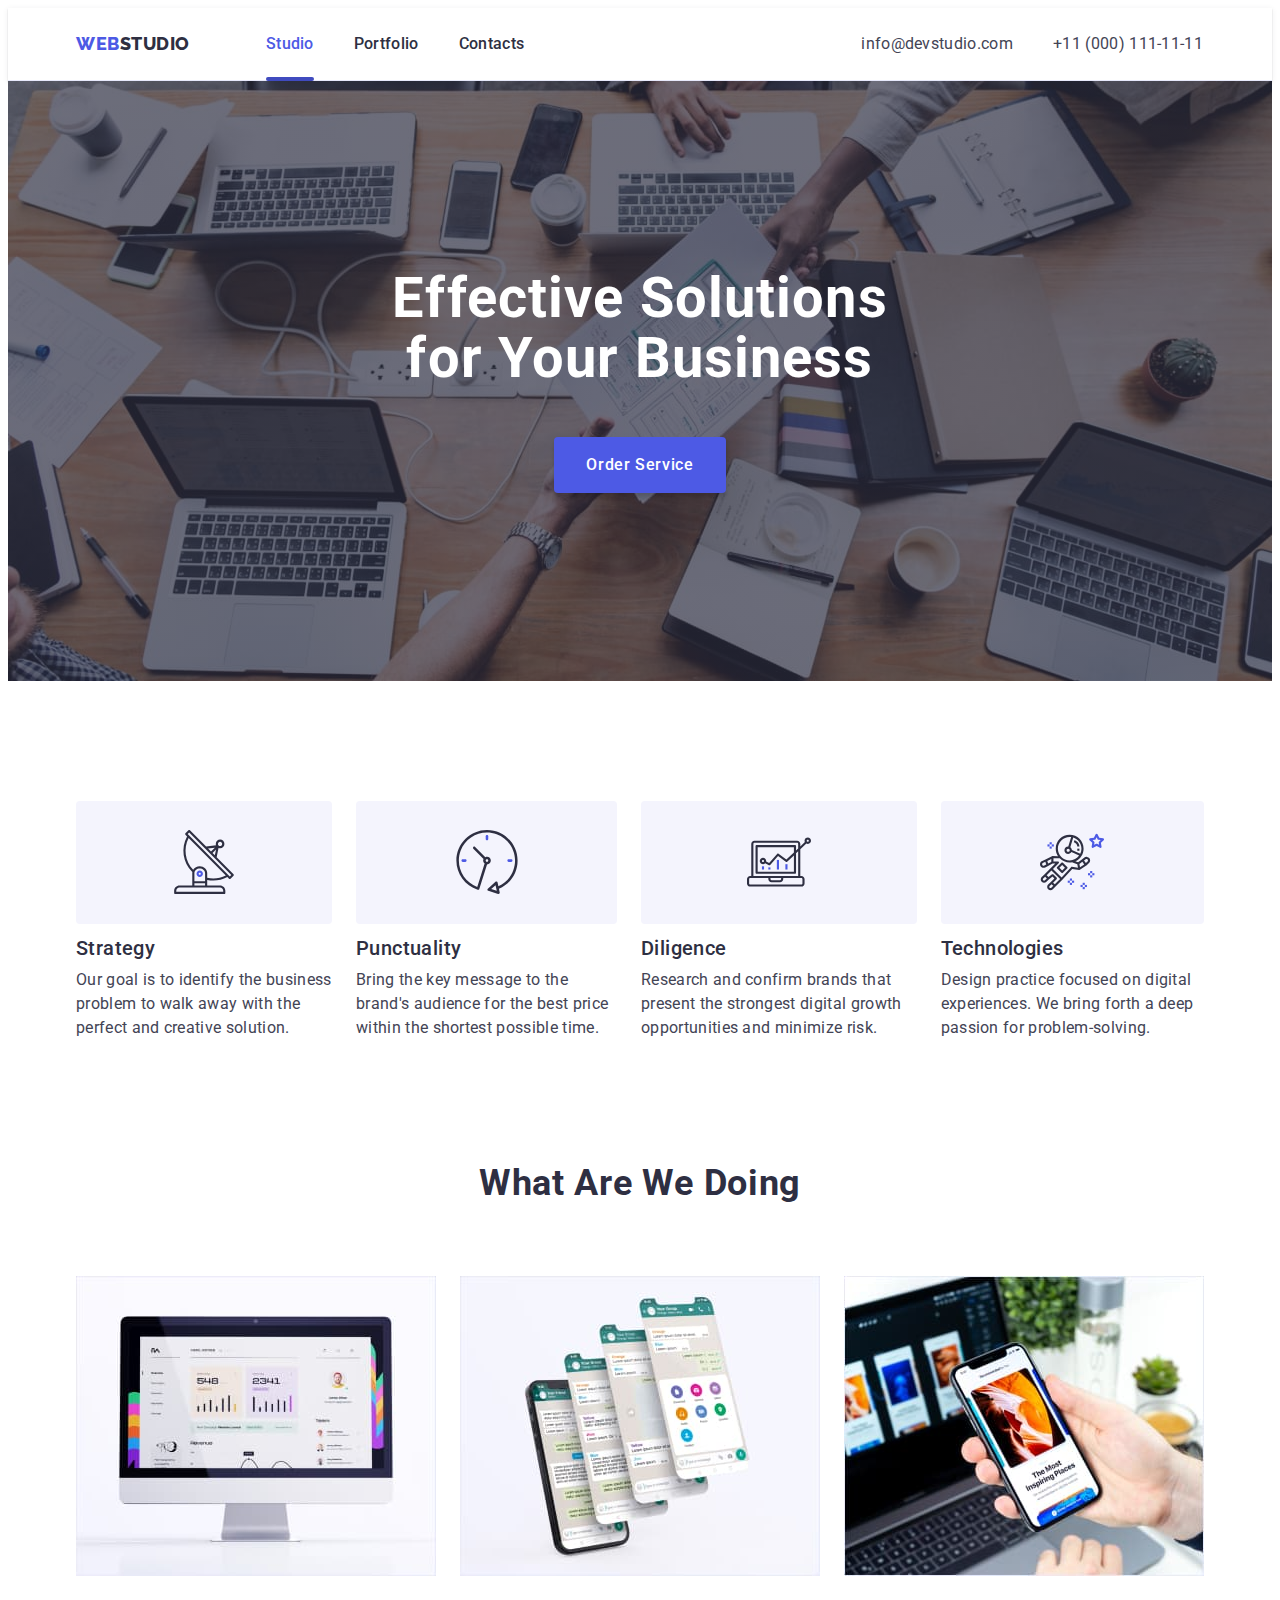
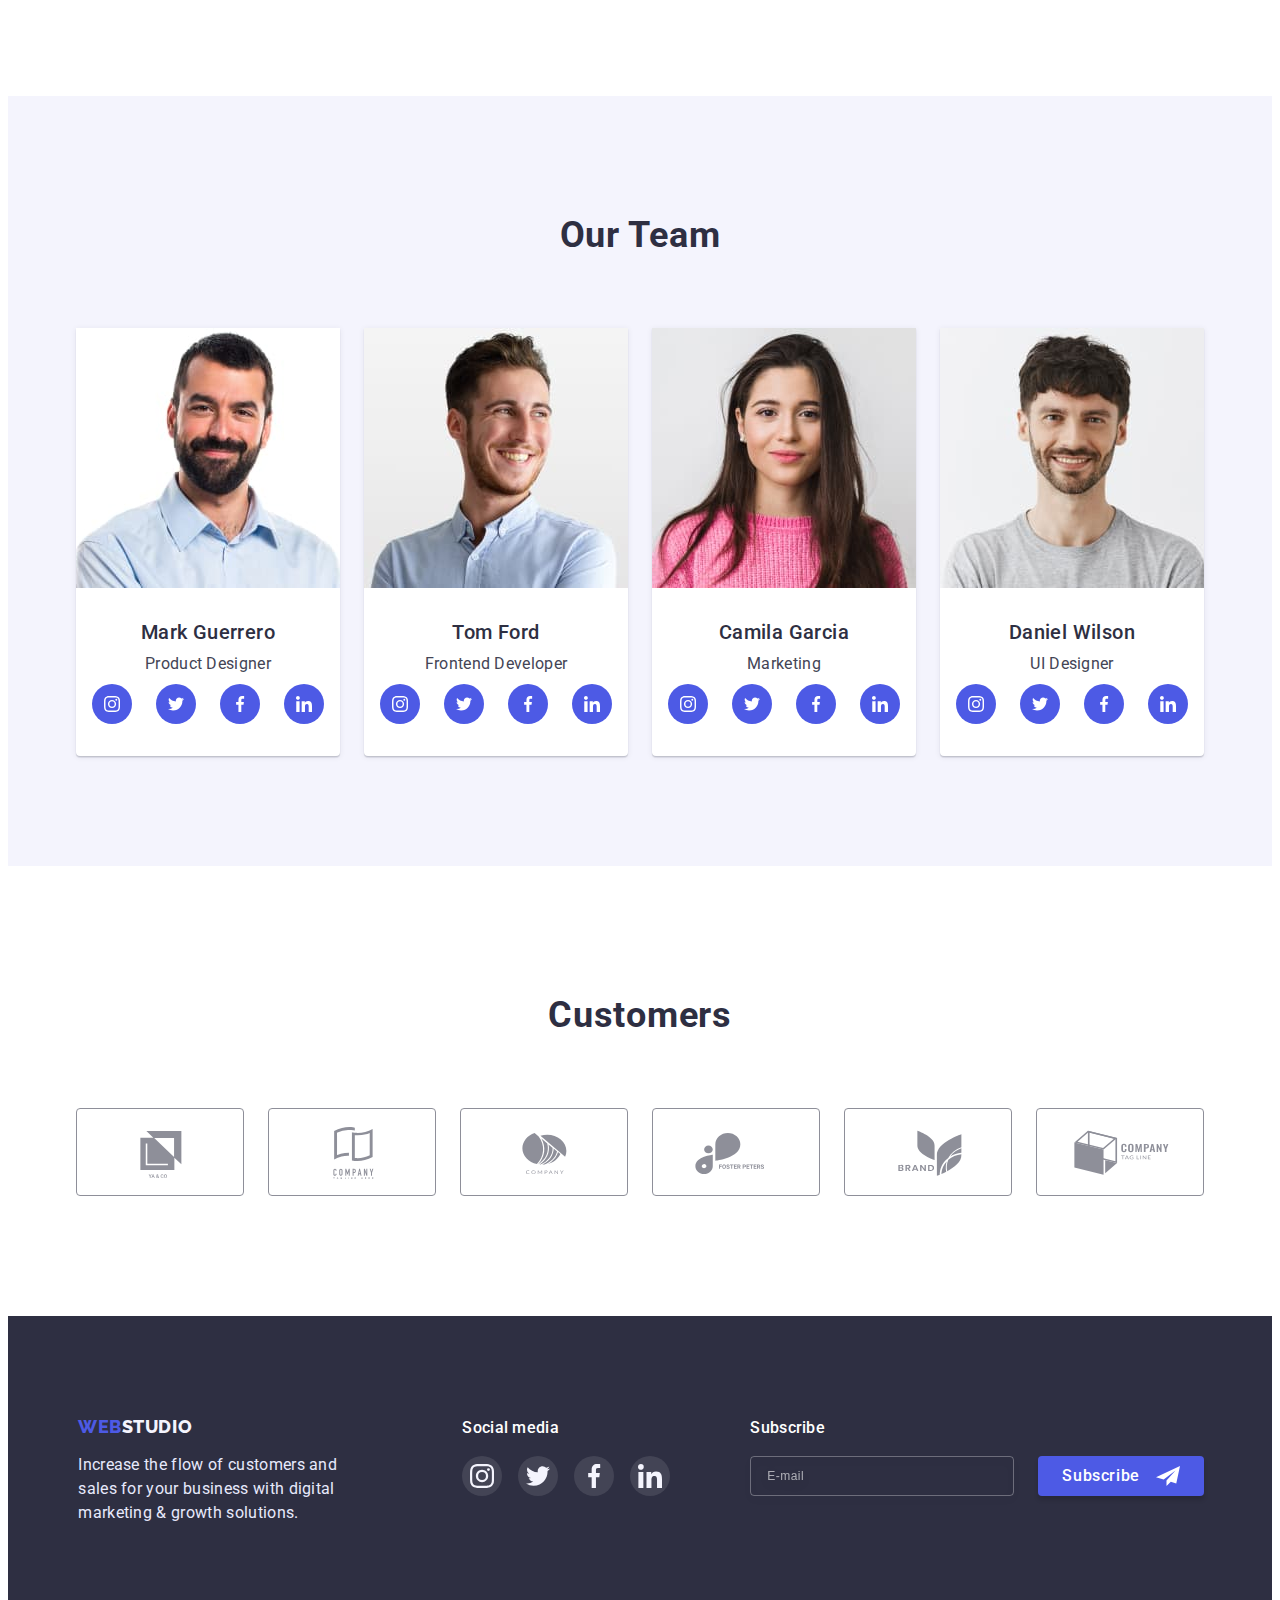
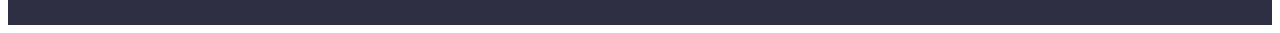
==== index.html @ 02cbae7e "Initial commit" ====
<!DOCTYPE html>
<html lang="en">
  <head>
    <meta charset="UTF-8" />
    <meta http-equiv="X-UA-Compatible" content="IE=edge" />
    <meta name="viewport" content="width=device-width, initial-scale=1.0" />
    <title>WEB STUDIO</title>
    <link rel="preconnect" href="https://fonts.googleapis.com" />
    <link rel="preconnect" href="https://fonts.gstatic.com" crossorigin />
    <link
      href="https://fonts.googleapis.com/css2?family=Raleway:wght@800&family=Roboto:wght@400;500;700&display=swap"
      rel="stylesheet" />
    <link
      rel="stylesheet"
      href="https://cdnjs.cloudflare.com/ajax/libs/modern-normalize/1.1.0/modern-normalize.min.css"
      integrity="sha512-wpPYUAdjBVSE4KJnH1VR1HeZfpl1ub8YT/NKx4PuQ5NmX2tKuGu6U/JRp5y+Y8XG2tV+wKQpNHVUX03MfMFn9Q=="
      crossorigin="anonymous"
      referrerpolicy="no-referrer" />
    <link rel="stylesheet" href="./css/styles.css" />
  </head>
  <body>
    <!-- HEADER -->
    <header class="header">
      <div class="container header-container">
        <nav class="nav">
          <a href="./index.html" class="logo link">
            <span class="logo-accent">Web</span>Studio
          </a>
          <ul class="nav-list">
            <li class="list nav-item">
              <a href="./index.html" class="link nav-link current">Studio</a>
            </li>
            <li class="list nav-item">
              <a href="./portfolio.html" class="link nav-link">Portfolio</a>
            </li>
            <li class="list nav-item">
              <a href="" class="link nav-link">Contacts</a>
            </li>
          </ul>
        </nav>
        <address>
          <ul class="address-list">
            <li class="list address-list-item">
              <a href="mailto:info@devstudio.com" class="link address-link">
                info@devstudio.com
              </a>
            </li>
            <li class="list address-list-item">
              <a href="tel:+110001111111" class="link address-link">
                +11 (000) 111-11-11
              </a>
            </li>
          </ul>
        </address>
      </div>
    </header>

    <!----------------------- BODY ----------------------->
    <main>
      <!----------------------- HERO ----------------------->
      <section class="section-black">
        <div class="container">
          <h1 class="hero-title">
            Effective Solutions <br />for Your Business
          </h1>
          <button type="button" class="hero-btn" data-modal-open>
            Order Service
          </button>
        </div>
      </section>

      <!----------------------- Feature ----------------------->
      <section class="feature-section">
        <div class="container">
          <h2 class="section-title hidden">Our feature</h2>
          <ul class="feature-list">
            <li class="list feature-item">
              <h3 class="subtitle">Strategy</h3>
              <p class="section-text">
                Our goal is to identify the business problem to walk away with
                the perfect and creative solution.
              </p>
            </li>
            <li class="list feature-item punct">
              <h3 class="subtitle">Punctuality</h3>
              <p class="section-text">
                Bring the key message to the brand's audience for the best price
                within the shortest possible time.
              </p>
            </li>
            <li class="list feature-item dil">
              <h3 class="subtitle">Diligence</h3>
              <p class="section-text">
                Research and confirm brands that present the strongest digital
                growth opportunities and minimize risk.
              </p>
            </li>
            <li class="list feature-item tech">
              <h3 class="subtitle">Technologies</h3>
              <p class="section-text">
                Design practice focused on digital experiences. We bring forth a
                deep passion for problem-solving.
              </p>
            </li>
          </ul>
        </div>
      </section>

      <!----------------------- What are we doing ----------------------->
      <section class="product-section">
        <div class="container">
          <h2 class="section-title">What are we doing</h2>
          <ul class="product-section-list">
            <li class="list">
              <img
                src="./images/item-one.jpg"
                alt="Monitor with the opend page of the blog"
                width="360" />
            </li>
            <li class="list">
              <img
                src="./images/item-two.jpg"
                alt="Several screens of the chats of the phone"
                width="360" />
            </li>
            <li class="list">
              <img
                src="./images/item-three.jpg"
                alt="Computer on the background of the phone"
                width="360" />
            </li>
          </ul>
        </div>
      </section>

      <!----------------------- TEAM ----------------------->
      <section class="team-section">
        <div class="container">
          <h2 class="section-title">Our Team</h2>
          <ul class="team-list">
            <li class="list team-item">
              <img
                src="./images/mark-guerrero.jpg"
                alt="Smiling man with short hair, beard and blue shirt"
                width="264" />
              <div class="team-item-container">
                <h3 class="subtitle">Mark Guerrero</h3>
                <p class="section-text">Product Designer</p>
                <ul class="team-soc-list list">
                  <li class="team-soc-item">
                    <a href="" class="team-soc-link link">
                      <svg class="team-soc-icon" width="16" height="16">
                        <use href="./images/icons.svg#icon-instagram"></use>
                      </svg>
                    </a>
                  </li>
                  <li class="team-soc-item">
                    <a href="" class="team-soc-link link">
                      <svg class="team-soc-icon" width="16" height="16">
                        <use href="./images/icons.svg#icon-twitter"></use>
                      </svg>
                    </a>
                  </li>
                  <li class="team-soc-item">
                    <a href="" class="team-soc-link link">
                      <svg class="team-soc-icon" width="16" height="16">
                        <use href="./images/icons.svg#icon-facebook"></use>
                      </svg>
                    </a>
                  </li>
                  <li class="team-soc-item">
                    <a href="" class="team-soc-link link">
                      <svg class="team-soc-icon" width="16" height="16">
                        <use href="./images/icons.svg#icon-linkedin"></use>
                      </svg>
                    </a>
                  </li>
                </ul>
              </div>
            </li>
            <li class="list team-item">
              <img
                src="./images/tom-ford.jpg"
                alt="Wide smiling man with middle brown hair, beard and blue shirt"
                width="264" />
              <div class="team-item-container">
                <h3 class="subtitle">Tom Ford</h3>
                <p class="section-text">Frontend Developer</p>
                <ul class="team-soc-list list">
                  <li class="team-soc-item">
                    <a href="" class="team-soc-link link">
                      <svg class="team-soc-icon" width="16" height="16">
                        <use href="./images/icons.svg#icon-instagram"></use>
                      </svg>
                    </a>
                  </li>
                  <li class="team-soc-item">
                    <a href="" class="team-soc-link link">
                      <svg class="team-soc-icon" width="16" height="16">
                        <use href="./images/icons.svg#icon-twitter"></use>
                      </svg>
                    </a>
                  </li>
                  <li class="team-soc-item">
                    <a href="" class="team-soc-link link">
                      <svg class="team-soc-icon" width="16" height="16">
                        <use href="./images/icons.svg#icon-facebook"></use>
                      </svg>
                    </a>
                  </li>
                  <li class="team-soc-item">
                    <a href="" class="team-soc-link link">
                      <svg class="team-soc-icon" width="16" height="16">
                        <use href="./images/icons.svg#icon-linkedin"></use>
                      </svg>
                    </a>
                  </li>
                </ul>
              </div>
            </li>
            <li class="list team-item">
              <img
                src="./images/camila-garcia.jpg"
                alt="Young pretty woman with long dark hair and in a pink sweater"
                width="264" />
              <div class="team-item-container">
                <h3 class="subtitle">Camila Garcia</h3>
                <p class="section-text">Marketing</p>
                <ul class="team-soc-list list">
                  <li class="team-soc-item">
                    <a href="" class="team-soc-link link">
                      <svg class="team-soc-icon" width="16" height="16">
                        <use href="./images/icons.svg#icon-instagram"></use>
                      </svg>
                    </a>
                  </li>
                  <li class="team-soc-item">
                    <a href="" class="team-soc-link link"
                      ><svg class="team-soc-icon" width="16" height="16">
                        <use href="./images/icons.svg#icon-twitter"></use>
                      </svg>
                    </a>
                  </li>
                  <li class="team-soc-item">
                    <a href="" class="team-soc-link link"
                      ><svg class="team-soc-icon" width="16" height="16">
                        <use href="./images/icons.svg#icon-facebook"></use>
                      </svg>
                    </a>
                  </li>
                  <li class="team-soc-item">
                    <a href="" class="team-soc-link link"
                      ><svg class="team-soc-icon" width="16" height="16">
                        <use href="./images/icons.svg#icon-linkedin"></use>
                      </svg>
                    </a>
                  </li>
                </ul>
              </div>
            </li>
            <li class="list team-item">
              <img
                src="./images/daniel-wilson.jpg"
                alt="Smiling young man with thick short hair, beard and grey T-shirt"
                width="264" />
              <div class="team-item-container">
                <h3 class="subtitle">Daniel Wilson</h3>
                <p class="section-text">UI Designer</p>
                <ul class="team-soc-list list">
                  <li class="team-soc-item">
                    <a href="" class="team-soc-link link">
                      <svg class="team-soc-icon" width="16" height="16">
                        <use href="./images/icons.svg#icon-instagram"></use>
                      </svg>
                    </a>
                  </li>
                  <li class="team-soc-item">
                    <a href="" class="team-soc-link link">
                      <svg class="team-soc-icon" width="16" height="16">
                        <use href="./images/icons.svg#icon-twitter"></use>
                      </svg>
                    </a>
                  </li>
                  <li class="team-soc-item">
                    <a href="" class="team-soc-link link">
                      <svg class="team-soc-icon" width="16" height="16">
                        <use href="./images/icons.svg#icon-facebook"></use>
                      </svg>
                    </a>
                  </li>
                  <li class="team-soc-item">
                    <a href="" class="team-soc-link link">
                      <svg class="team-soc-icon" width="16" height="16">
                        <use href="./images/icons.svg#icon-linkedin"></use>
                      </svg>
                    </a>
                  </li>
                </ul>
              </div>
            </li>
          </ul>
        </div>
      </section>

      <!----------------------- CUSTOMERS ----------------------->
      <section class="customer-section">
        <div class="container">
          <h2 class="section-title">Customers</h2>
          <ul class="customer-list list">
            <li class="customer-item">
              <a href="" class="customer-link link">
                <svg class="customer-icon" width="104" height="56">
                  <use href="./images/icons.svg#icon-Logo"></use>
                </svg>
              </a>
            </li>
            <li class="customer-item">
              <a href="" class="customer-link link">
                <svg class="customer-icon" width="104" height="56">
                  <use href="./images/icons.svg#icon-Logo-1"></use>
                </svg>
              </a>
            </li>
            <li class="customer-item">
              <a href="" class="customer-link link">
                <svg class="customer-icon" width="104" height="56">
                  <use href="./images/icons.svg#icon-Logo-2"></use>
                </svg>
              </a>
            </li>
            <li class="customer-item">
              <a href="" class="customer-link link">
                <svg class="customer-icon" width="104" height="56">
                  <use href="./images/icons.svg#icon-Logo-3"></use>
                </svg>
              </a>
            </li>
            <li class="customer-item">
              <a href="" class="customer-link link">
                <svg class="customer-icon" width="104" height="56">
                  <use href="./images/icons.svg#icon-Logo-4"></use>
                </svg>
              </a>
            </li>
            <li class="customer-item">
              <a href="" class="customer-link link">
                <svg class="customer-icon" width="104" height="56">
                  <use href="./images/icons.svg#icon-Logo-5"></use>
                </svg>
              </a>
            </li>
          </ul>
        </div>
      </section>
    </main>

    <!----------------------- FOOTER ----------------------->
    <footer class="footer-section">
      <div class="footer-container container">
        <div class="footer-wrap">
          <a href="./index.html" class="link footer-logo"
            ><span class="logo-accent">Web</span>Studio</a
          >
          <p class="footer-text">
            Increase the flow of customers and sales for your business with
            digital marketing & growth solutions.
          </p>
        </div>
        <!---------------- SOCIAL LINKS ---------------->
        <div class="footer-wrap">
          <p class="footer-subtitle">Social media</p>
          <ul class="footer-soc-list list">
            <li class="footer-soc-item">
              <a href="" class="footer-soc-link link">
                <svg class="footer-soc-icon" width="24" height="24">
                  <use href="./images/icons.svg#icon-instagram"></use>
                </svg>
              </a>
            </li>
            <li class="footer-soc-item">
              <a href="" class="footer-soc-link link">
                <svg class="team-soc-icon" width="24" height="24">
                  <use href="./images/icons.svg#icon-twitter"></use>
                </svg>
              </a>
            </li>
            <li class="footer-soc-item">
              <a href="" class="footer-soc-link link">
                <svg class="team-soc-icon" width="24" height="24">
                  <use href="./images/icons.svg#icon-facebook"></use>
                </svg>
              </a>
            </li>
            <li class="footer-soc-item">
              <a href="" class="footer-soc-link link">
                <svg class="team-soc-icon" width="24" height="24">
                  <use href="./images/icons.svg#icon-linkedin"></use>
                </svg>
              </a>
            </li>
          </ul>
        </div>
        <!---------------- SUBSCRIBE ---------------->
        <div class="footer-wrap">
          <p class="footer-subtitle">Subscribe</p>
          <form class="subscribe-wrap">
            <input
              class="subscribe-input"
              type="email"
              name="sub-mail"
              id="sub-mail"
              placeholder="E-mail" />
            <button class="subscribe-btn" type="submit">
              <span class="subscribe-btn-title">Subscribe</span>
              <svg class="subscribe-icon" width="24" height="24">
                <use href="./images/icons.svg#icon-Frame"></use>
              </svg>
            </button>
          </form>
        </div>
      </div>
    </footer>
    <!----------------------- MODAL ----------------------->
    <div class="backdrop is-hidden" data-modal>
      <div class="modal">
        <button type="button" class="modal-close" data-modal-close>
          <svg class="close-btn" width="8" height="8">
            <use href="./images/icons.svg#modal-Close-Btn"></use>
          </svg>
        </button>
        <p class="modal-title">Leave your contacts and we will call you back</p>
        <form class="form">
          <div class="modal-input-block">
            <label class="modal-label" for="user-name">Name</label>
            <div class="modal-input-wrap">
              <input
                class="modal-input"
                type="text"
                name="user-name"
                id="user-name"
                autofocus />
              <svg width="18" height="18" class="modal-input-icon">
                <use href="./images/icons.svg#icon-person"></use>
              </svg>
            </div>
          </div>
          <div class="modal-input-block">
            <label class="modal-label" for="tel">Phone</label>
            <div class="modal-input-wrap">
              <input class="modal-input" type="tel" name="tel" id="tel" />
              <svg width="18" height="24" class="modal-input-icon">
                <use href="./images/icons.svg#icon-phone"></use>
              </svg>
            </div>
          </div>
          <div class="modal-input-block">
            <label class="modal-label" for="email">Email</label>
            <div class="modal-input-wrap">
              <input class="modal-input" type="email" name="email" id="email" />
              <svg width="18" height="24" class="modal-input-icon">
                <use href="./images/icons.svg#icon-email"></use>
              </svg>
            </div>
          </div>
          <div class="modal-input-block textarea">
            <label class="modal-label" for="comment">Comment</label>
            <textarea
              class="modal-input textarea-input"
              name="comment"
              id="comment"
              placeholder="Text input"></textarea>
          </div>
          <div class="policy-block">
            <input
              type="checkbox"
              name="policy"
              id="policy"
              value="true"
              class="checkbox-policy hidden"
              required />
            <label class="checkbox-lable" for="policy">
              I accept the terms and conditions of the&nbsp;
              <a class="checkbox-link" href="">Privacy Policy</a>
            </label>
          </div>
          <button class="submit-btn" type="submit">Send</button>
        </form>
      </div>
    </div>

    <script src="./js/modal.js"></script>
  </body>
</html>
---- css/styles.css ----
:root {
  --primary-brand-color: #4d5ae5;
  --pressed-state-color: #404bbf;
  --dark-color: #2e2f42;
  --main-text-color: #434455;
  --decor-color: #e7e9fc;
  --light-color: #f4f4fd;
  --white-color: #ffffff;
  --modal-label: rgba(142, 143, 153, 1);
  --modal-text: #757575;
  --modal-text-opacity: rgba(117, 117, 117, 0.5);
  --modal-line: rgba(33, 33, 33, 0.2);
  --modal-bcg: #fcfcfc;

  --main-letter-spacing: 0.02em;
  --duration: 250ms;
  --main-timing-function: cubic-bezier(0.4, 0, 0.2, 1);
}

/* -----------------GENERAL SETTINGS----------------- */

html {
  box-sizing: border-box;
}

*,
*::before,
*::after {
  box-sizing: inherit;
}

body {
  font-family: "Roboto", sans-serif;
  font-size: 16px;
  color: var(--main-text-color);
  background-color: var(--white-color);
}

h1,
h2,
h3,
h4,
h5,
ul,
p {
  margin: 0;
  padding: 0;
}

img {
  display: block;
  max-width: 100%;
  height: auto;
}

.link {
  text-decoration: none;
}

.list {
  list-style: none;
  margin: 0;
  padding: 0;
}

.hidden {
  position: absolute;
  white-space: nowrap;
  width: 1px;
  height: 1px;
  overflow: hidden;
  border: 0;
  padding: 0;
  clip: rect(0 0 0 0);
  clip-path: inset(50%);
  margin: -1px;
}

/* -----------------HEADER----------------- */
.header {
  border-bottom: 1px solid var(--decor-color);
  box-shadow: 0px 2px 1px rgba(46, 47, 66, 0.08),
    0px 1px 1px rgba(46, 47, 66, 0.16), 0px 1px 6px rgba(46, 47, 66, 0.08);
}
.header-container {
  display: flex;
  justify-content: space-between;
}
.nav {
  display: flex;
  align-items: flex-start;
}
.nav-item.list {
  position: relative;
}

.logo {
  font-family: "Raleway", sans-serif;
  font-weight: 800;
  font-size: 18px;
  line-height: 1.333;
  color: var(--dark-color);
  text-transform: uppercase;
  letter-spacing: 0.03em;
  margin-right: 76px;
  display: block;
  padding: 24px 0;
}

.logo-accent {
  color: var(--primary-brand-color);
}

.nav-list {
  display: flex;
  gap: 40px;
}

.nav-link {
  color: var(--dark-color);
  font-weight: 500;
  line-height: 1.5;
  letter-spacing: var(--main-letter-spacing);
  gap: 40px;
  display: block;
  padding: 24px 0;
  transition-property: color;
  transition-duration: var(--duration);
  transition-timing-function: var(--main-timing-function);
}

.link.nav-link:hover,
.link.nav-link:focus,
.link.nav-link:active {
  color: var(--pressed-state-color);
}
.nav-link.current {
  color: var(--primary-brand-color);
}
.nav-link.current::after {
  position: absolute;
  content: "";
  box-sizing: border-box;
  width: 100%;
  height: 4px;
  background-color: var(--pressed-state-color);
  border-radius: 2px;
  bottom: -1px;
  left: 0;
}
.address-list {
  display: flex;
  gap: 40px;
}

.address-list-item {
  min-width: 151px;
}

.address-link {
  font-style: normal;
  color: var(--main-text-color);
  line-height: 1.5;
  letter-spacing: var(--main-letter-spacing);
  display: block;
  padding: 24px 0;
  transition-property: color;
  transition-duration: var(--duration);
  transition-timing-function: var(--main-timing-function);
}

.address-link:hover,
.address-link:focus,
.address-link:active {
  color: var(--pressed-state-color);
}

/* -----------------HERO----------------- */
.section-black {
  background-color: rgba(46, 47, 66, 0.7);
  background-image: linear-gradient(
      rgba(46, 47, 66, 0.7),
      rgba(46, 47, 66, 0.7)
    ),
    url(../images/people-office.jpg);
  background-repeat: no-repeat;
  background-size: cover;
  background-position: center;
  text-align: center;
  padding: 188px 0px;
  margin: 0 auto;
  max-width: 1440px;
}
.hero-title {
  color: var(--white-color);
  font-weight: 700;
  font-size: 56px;
  line-height: 1.071;
  letter-spacing: var(--main-letter-spacing);
  margin-bottom: 48px;
}
.hero-btn {
  font-family: "Roboto", sans-serif;
  background-color: var(--primary-brand-color);
  box-shadow: 0px 4px 4px rgba(0, 0, 0, 0.15);
  border-radius: 4px;
  border: none;
  color: var(--white-color);
  padding: 16px 32px;
  font-size: 16px;
  font-weight: 500;
  line-height: 24px;
  letter-spacing: 0.04em;
  cursor: pointer;
  transition-property: background-color;
  transition-duration: var(--duration);
  transition-timing-function: var(--main-timing-function);
}
.hero-btn:hover,
.hero-btn:focus {
  background-color: var(--pressed-state-color);
}

/* -----------------SECTION GENERAL SETTINGS----------------- */
.container {
  width: 100%;
  max-width: 1158px;
  padding: 0 15px;
  margin: 0 auto;
  /* outline: 2px solid red; */
}

.section-title {
  font-weight: 700;
  font-size: 36px;
  line-height: 1.11;
  letter-spacing: var(--main-letter-spacing);
  text-transform: capitalize;
  color: var(--dark-color);
  margin-bottom: 72px;
  text-align: center;
}

.subtitle {
  color: var(--dark-color);
  font-weight: 500;
  font-size: 20px;
  line-height: 1.2;
  letter-spacing: var(--main-letter-spacing);
  margin-bottom: 8px;
}
.section-text {
  line-height: 1.5;
  letter-spacing: var(--main-letter-spacing);
}

/* -----------------FEATURE SECTION----------------- */
.feature-section {
  padding-top: 120px;
  padding-bottom: 180px;
}
.feature-list {
  display: flex;
  gap: 24px;
}
.feature-list > .list {
  width: calc((100%-3 * 24) / 4);
}
.feature-item::before {
  content: "";
  display: inline-block;
  width: 100%;
  height: 100%;
  background-color: var(--light-color);
  border-radius: 4px;
  margin-bottom: 8px;
  background-image: url("../images/antenna.svg");
  background-repeat: no-repeat;
  background-position: center;
}
.feature-item.punct::before {
  background-image: url("../images/clock.svg");
}
.feature-item.dil::before {
  background-image: url("../images/diagram.svg");
}
.feature-item.tech::before {
  background-image: url("../images/astronaut.svg");
}

/* -----------------WHAT WE ARE DOING SECTION----------------- */
.product-section {
  padding: 60px 0 120px 0;
}

.product-section-list {
  display: flex;
  gap: 24px;
}

/* -----------------TEAM SECTION----------------- */
.team-section {
  background-color: var(--light-color);
  padding: 120px 0 110px 0;
}

.team-item {
  background-color: var(--white-color);
  max-width: 264px;
  text-align: center;
  box-shadow: 0px 1px 6px rgba(46, 47, 66, 0.08),
    0px 1px 1px rgba(46, 47, 66, 0.16), 0px 2px 1px rgba(46, 47, 66, 0.08);
  border-radius: 0px 0px 4px 4px;
}

.team-item-container {
  padding: 32px 16px;
}

.team-item-container > .section-text {
  margin-bottom: 8px;
}
.team-list {
  display: flex;
  gap: 24px;
}
.team-soc-list {
  display: flex;
  gap: 24px;
  justify-content: center;
}
.team-soc-item {
  width: 40px;
  height: 40px;
}
.team-soc-link {
  width: 100%;
  height: 100%;
  border-radius: 50%;
  display: flex;
  justify-content: center;
  align-items: center;
  background-color: var(--primary-brand-color);
  fill: var(--white-color);
  transition-property: background-color;
  transition-duration: var(--duration);
  transition-timing-function: var(--main-timing-function);
}
.team-soc-link:is(:hover, :focus) {
  background-color: var(--pressed-state-color);
}

/* -----------------CUSTOMERS----------------- */
.customer-section {
  padding: 130px 0 120px 0;
}
.customer-list {
  display: flex;
  gap: 24px;
}
.customer-item {
  width: 168px;
  height: 88px;
}
.customer-link {
  width: 100%;
  height: 100%;
  border: 1px solid #8e8f99;
  border-radius: 4px;
  display: flex;
  justify-content: center;
  align-items: center;
  transition-property: border-color;
  transition-duration: var(--duration);
  transition-timing-function: var(--main-timing-function);
}

.customer-icon {
  fill: #8e8f99;
  transition-property: fill;
  transition-duration: var(--duration);
  transition-timing-function: var(--main-timing-function);
}
.customer-link:is(:hover, :focus) {
  border-color: var(--pressed-state-color);
}
.customer-link:is(:hover, :focus) > .customer-icon {
  fill: var(--pressed-state-color);
}

/* -----------------FOOTER----------------- */
.footer-section {
  margin: 0;
  background-color: var(--dark-color);
  padding: 100px 0 100px 0;
}
.footer-container {
  display: flex;
  justify-content: flex-end;
}
.footer-wrap {
  margin-right: 80px;
}
.footer-wrap:first-child {
  margin-right: 120px;
}
.footer-wrap:last-child {
  margin-right: 0;
}

.footer-logo {
  display: inline-block;
  color: var(--light-color);
  font-weight: 800;
  font-size: 18px;
  font-family: "Raleway", sans-serif;
  letter-spacing: 0.03em;
  text-transform: uppercase;
  margin-bottom: 16px;
}
.footer-text {
  color: var(--decor-color);
  line-height: 1.5;
  letter-spacing: var(--main-letter-spacing);
  max-width: 264px;
}
.footer-subtitle {
  margin-bottom: 16px;
  color: var(--white-color);
  font-size: 16px;
  font-weight: 500;
  line-height: 1.5;
  letter-spacing: 0.02em;
}
.footer-soc-list {
  display: flex;
  gap: 16px;
  justify-content: center;
}
.footer-soc-item {
  width: 40px;
  height: 40px;
}
.footer-soc-link {
  width: 100%;
  height: 100%;
  border-radius: 50%;
  display: flex;
  justify-content: center;
  align-items: center;
  background-color: rgba(255, 255, 255, 0.1);
  fill: var(--light-color);
  transition-property: background-color;
  transition-duration: var(--duration);
  transition-timing-function: var(--main-timing-function);
}
.footer-soc-link:is(:hover, :focus) {
  background-color: #31d0aa;
  outline: none;
}
.subscribe-wrap {
  position: relative;
  display: flex;
  gap: 24px;
}
.subscribe-input {
  width: 264px;
  height: 40px;
  border: 1px solid rgba(255, 255, 255, 0.3);
  filter: drop-shadow(0px 4px 4px rgba(0, 0, 0, 0.15));
  border-radius: 4px;
  background-color: transparent;
  padding-top: 8px;
  padding-bottom: 8px;
  padding-left: 16px;
  font-style: normal;
  font-weight: 400;
  font-size: 12px;
  line-height: 2;
  letter-spacing: 0.04em;
  color: rgba(255, 255, 255, 0.6);
  outline: none;
}
.subscribe-input:is(:hover, :focus) {
  border: 1px solid var(--primary-brand-color);
  border-radius: 4px;
}
.subscribe-input::placeholder {
  font-size: 12px;
  line-height: 2;
  letter-spacing: 0.04em;
  color: rgba(255, 255, 255, 0.6);
}

.subscribe-btn {
  font-family: "Roboto", sans-serif;
  background-color: var(--primary-brand-color);
  box-shadow: 0px 4px 4px rgba(0, 0, 0, 0.15);
  border-radius: 4px;
  border: none;
  color: var(--white-color);
  padding: 8px 24px;
  font-size: 16px;
  font-weight: 500;
  line-height: 24px;
  letter-spacing: 0.04em;
  cursor: pointer;
  transition-property: background-color;
  transition-duration: var(--duration);
  transition-timing-function: var(--main-timing-function);
  display: flex;
  gap: 16px;
  /* outline: none; */
}
.subscribe-btn:hover,
.subscribe-btn:focus {
  background-color: var(--pressed-state-color);
}
.subscribe-icon {
  fill: var(--white-color);
}

/* -----------------PORTFOLIO----------------- */
.section-btn {
  margin-bottom: 72px;
}
.portfolio-btn {
  background-color: var(--light-color);
  border: 1px solid var(--decor-color);
  border-radius: 4px;
  font-family: "Roboto", sans-serif;
  font-size: 16px;
  font-weight: 500;
  line-height: 1.5;
  letter-spacing: 0.04em;
  color: var(--primary-brand-color);
  cursor: pointer;
  padding: 12px 24px;
  transition-property: background-color color border-color box-shadow;
  transition-duration: var(--duration);
  transition-timing-function: var(--main-timing-function);
}

.portfolio-btn:hover,
.portfolio-btn:focus {
  background-color: var(--pressed-state-color);
  color: var(--white-color);
  border-color: transparent;
  box-shadow: 0px 3px 1px rgba(0, 0, 0, 0.1), 0px 2px 1px rgba(0, 0, 0, 0.08),
    0px 2px 2px rgba(0, 0, 0, 0.12);
  outline: none;
}

.portfolio-section {
  padding-top: 96px;
  padding-bottom: 120px;
}

.section-btn {
  display: flex;
  gap: 24px;
  justify-content: center;
}

.portfolio-list {
  display: flex;
  flex-wrap: wrap;
  gap: 24px;
  row-gap: 48px;
}

.portfolio-list-item-div {
  width: 360px;
  border: 1px solid var(--decor-color);
  border-top: none;
  padding: 32px 0 32px 16px;
  transition-property: border-color;
  transition-duration: var(--duration);
  transition-timing-function: var(--main-timing-function);
}

.subtitle-portfolio {
  margin: 0 0 8px;
}
.section-text-portfolio {
  color: var(--main-text-color);
}

.portfolio-link {
  display: inline-block;
  cursor: pointer;
  transition-property: box-shadow;
  transition-duration: var(--duration);
  transition-timing-function: var(--main-timing-function);
}
.portfolio-link:hover > .portfolio-list-item-div,
.portfolio-link:focus > .portfolio-list-item-div {
  border-color: transparent;
}
.portfolio-link:hover {
  box-shadow: 0px 1px 6px rgba(46, 47, 66, 0.08),
    0px 1px 1px rgba(46, 47, 66, 0.16), 0px 2px 1px rgba(46, 47, 66, 0.08);
}
.portfolio-link:focus {
  box-shadow: 0px 1px 6px rgba(46, 47, 66, 0.08),
    0px 1px 1px rgba(46, 47, 66, 0.16), 0px 2px 1px rgba(46, 47, 66, 0.08);
  outline: none;
}
.overlay {
  position: relative;
  overflow: hidden;
}
.portfolio-text-cover {
  position: absolute;
  background-color: var(--primary-brand-color);
  bottom: 0;
  top: 0;
  left: 0px;
  width: 100%;
  height: 100%;
  line-height: 1.5;
  letter-spacing: 0.02em;
  color: var(--light-color);
  padding: 40px 32px 0;
  transform: translatey(100%);
  transition: transform 1000ms ease;
  transition-duration: var(--duration);
  transition-timing-function: var(--main-timing-function);
}
.portfolio-link:is(:hover, :focus) .portfolio-text-cover {
  transform: translatey(0);
  overflow: auto;
}

/* -----------------MODAL----------------- */
.backdrop {
  position: fixed;
  top: 0;
  width: 100%;
  height: 100%;
  background-color: rgba(46, 47, 66, 0.4);
  transition: opacity 500ms var(--main-timing-function),
    visibility 500ms var(--main-timing-function);
}
.modal {
  position: absolute;
  top: 50%;
  left: 50%;
  background-color: var(--modal-bcg);
  box-shadow: 0px 1px 1px rgba(0, 0, 0, 0.14), 0px 1px 3px rgba(0, 0, 0, 0.12),
    0px 2px 1px rgba(0, 0, 0, 0.2);
  border-radius: 4px;
  width: 408px;
  min-height: 576px;
  padding: 24px;
  transition-property: transform;
  transform: translate(-50%, -50%) scale(1) rotate(0);
  transition-duration: var(--duration);
  transition-timing-function: var(--main-timing-function);
}
.backdrop.is-hidden .modal {
  transform: translate(-140%, -140%) scale(0) rotate(90deg);
}
.modal-close {
  width: 24px;
  height: 24px;
  border-radius: 50%;
  background-color: var(--decor-color);
  border: 1px solid rgba(0, 0, 0, 0.1);
  display: flex;
  align-items: center;
  justify-content: center;
  margin-left: auto;
  padding: 0;
  cursor: pointer;
  margin-bottom: 24px;
  transition-property: background-color;
  transition-duration: var(--duration);
  transition-timing-function: var(--main-timing-function);
}
.modal-close:is(:hover, :focus) {
  background-color: var(--pressed-state-color);
  fill: var(--white-color);
}
.is-hidden {
  opacity: 0;
  visibility: hidden;
  pointer-events: none;
}
.form {
  display: flex;
  flex-direction: column;
  align-items: stretch;
}
.form:last-child {
  align-items: center;
}
.modal-input-block {
  margin-bottom: 8px;
  display: flex;
  flex-direction: column;
  width: 100%;
}
.textarea {
  margin-bottom: 24px;
}
.modal-input {
  width: 100%;
  border: 1px solid var(--modal-line);
  border-radius: 4px;
  padding: 11px 38px;
  font-weight: 400;
  font-size: 12px;
  line-height: 1.17;
  letter-spacing: 0.04em;
  color: var(--modal-text);
}

.modal-input:is(:focus, :active) {
  border-color: var(--primary-brand-color);
  outline: none;
}
.modal-input::placeholder {
  font-size: 12px;
  line-height: 1.17;
  letter-spacing: 0.04em;
  color: var(--modal-text-opacity);
  transition-property: fill;
  transition-duration: var(--duration);
  transition-timing-function: var(--main-timing-function);
}
.modal-input-wrap {
  position: relative;
  width: 100%;
}

.modal-input-icon {
  position: absolute;
  background-color: transparent;
  color: var(--dark-color);
  top: 50%;
  left: 16px;
  transform: translatey(-50%);
  transition-property: fill;
  transition-duration: var(--duration);
  transition-timing-function: var(--main-timing-function);
}
.modal-input-icon:is(:active, :focus) {
  fill: var(--primary-brand-color);
  filter: drop-shadow(0px 4px 4px rgba(0, 0, 0, 0.25));
}
.modal-input:is(:focus, :active) + .modal-input-icon {
  fill: var(--primary-brand-color);
}
.textarea-input {
  padding-left: 16px;
  resize: none;
  height: 120px;
}

.modal-title {
  margin-bottom: 16px;
  font-weight: 500;
  line-height: 1.5;
  letter-spacing: 0.02em;
  color: var(--dark-color);
  text-align: center;
}
.modal-label {
  margin-bottom: 4px;
  font-size: 12px;
  line-height: 1.17;
  letter-spacing: 0.01em;
  color: var(--modal-label);
}
.submit-btn {
  font-family: "Roboto", sans-serif;
  background-color: var(--primary-brand-color);
  box-shadow: 0px 4px 4px rgba(0, 0, 0, 0.15);
  border-radius: 4px;
  border: none;
  color: var(--white-color);
  padding: 16px 0;
  width: 169px;
  font-size: 16px;
  font-weight: 500;
  line-height: 1.5;
  letter-spacing: 0.04em;
  cursor: pointer;
  transition-property: background-color;
  transition-duration: var(--duration);
  transition-timing-function: var(--main-timing-function);
}
.submit-btn:hover,
.submit-btn:focus {
  background-color: var(--pressed-state-color);
}
.policy-block {
  margin-bottom: 24px;
}
/* .policy-block input[type="checkbox"] {
  width: 16px;
  height: 16px;
  border: 1.25px solid var(--dark-color);
  border-radius: 2px;
} */
.checkbox-lable {
  font-weight: 400;
  font-size: 12px;
  line-height: 1.17;
  letter-spacing: 0.04em;
  color: var(--modal-text);
  display: flex;
  align-items: center;
}
.checkbox-lable::before {
  content: "";
  width: 16px;
  height: 16px;
  border: 1.25px solid var(--dark-color);
  border-radius: 2px;
  margin-right: 8px;
}
.checkbox-policy:checked + .checkbox-lable::before {
  background-color: var(--pressed-state-color);
  border-color: var(--pressed-state-color);
  background-image: url(../images/check.svg);
  background-repeat: no-repeat;
  background-position: center;
}
.checkbox-policy:focus + .checkbox-lable::before {
  border-color: var(--pressed-state-color);
}
.checkbox-link {
  color: var(--primary-brand-color);
}
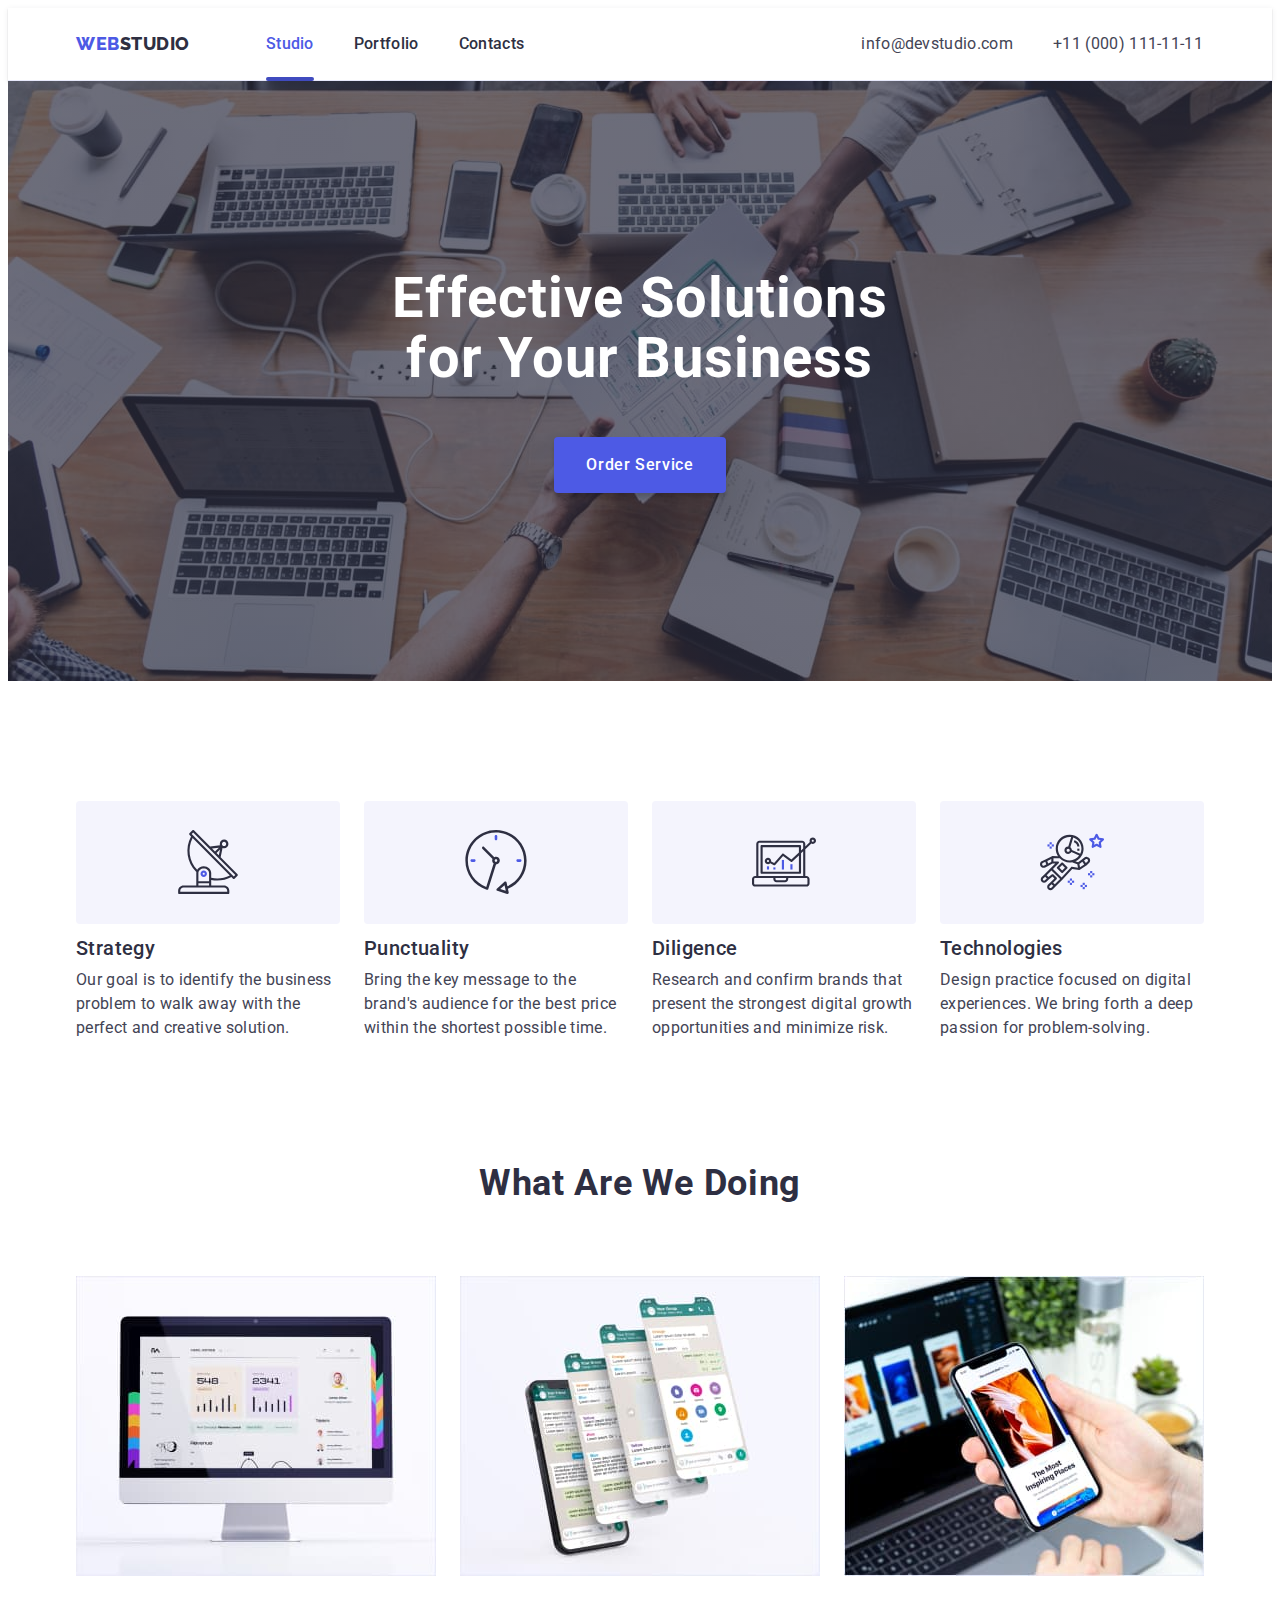
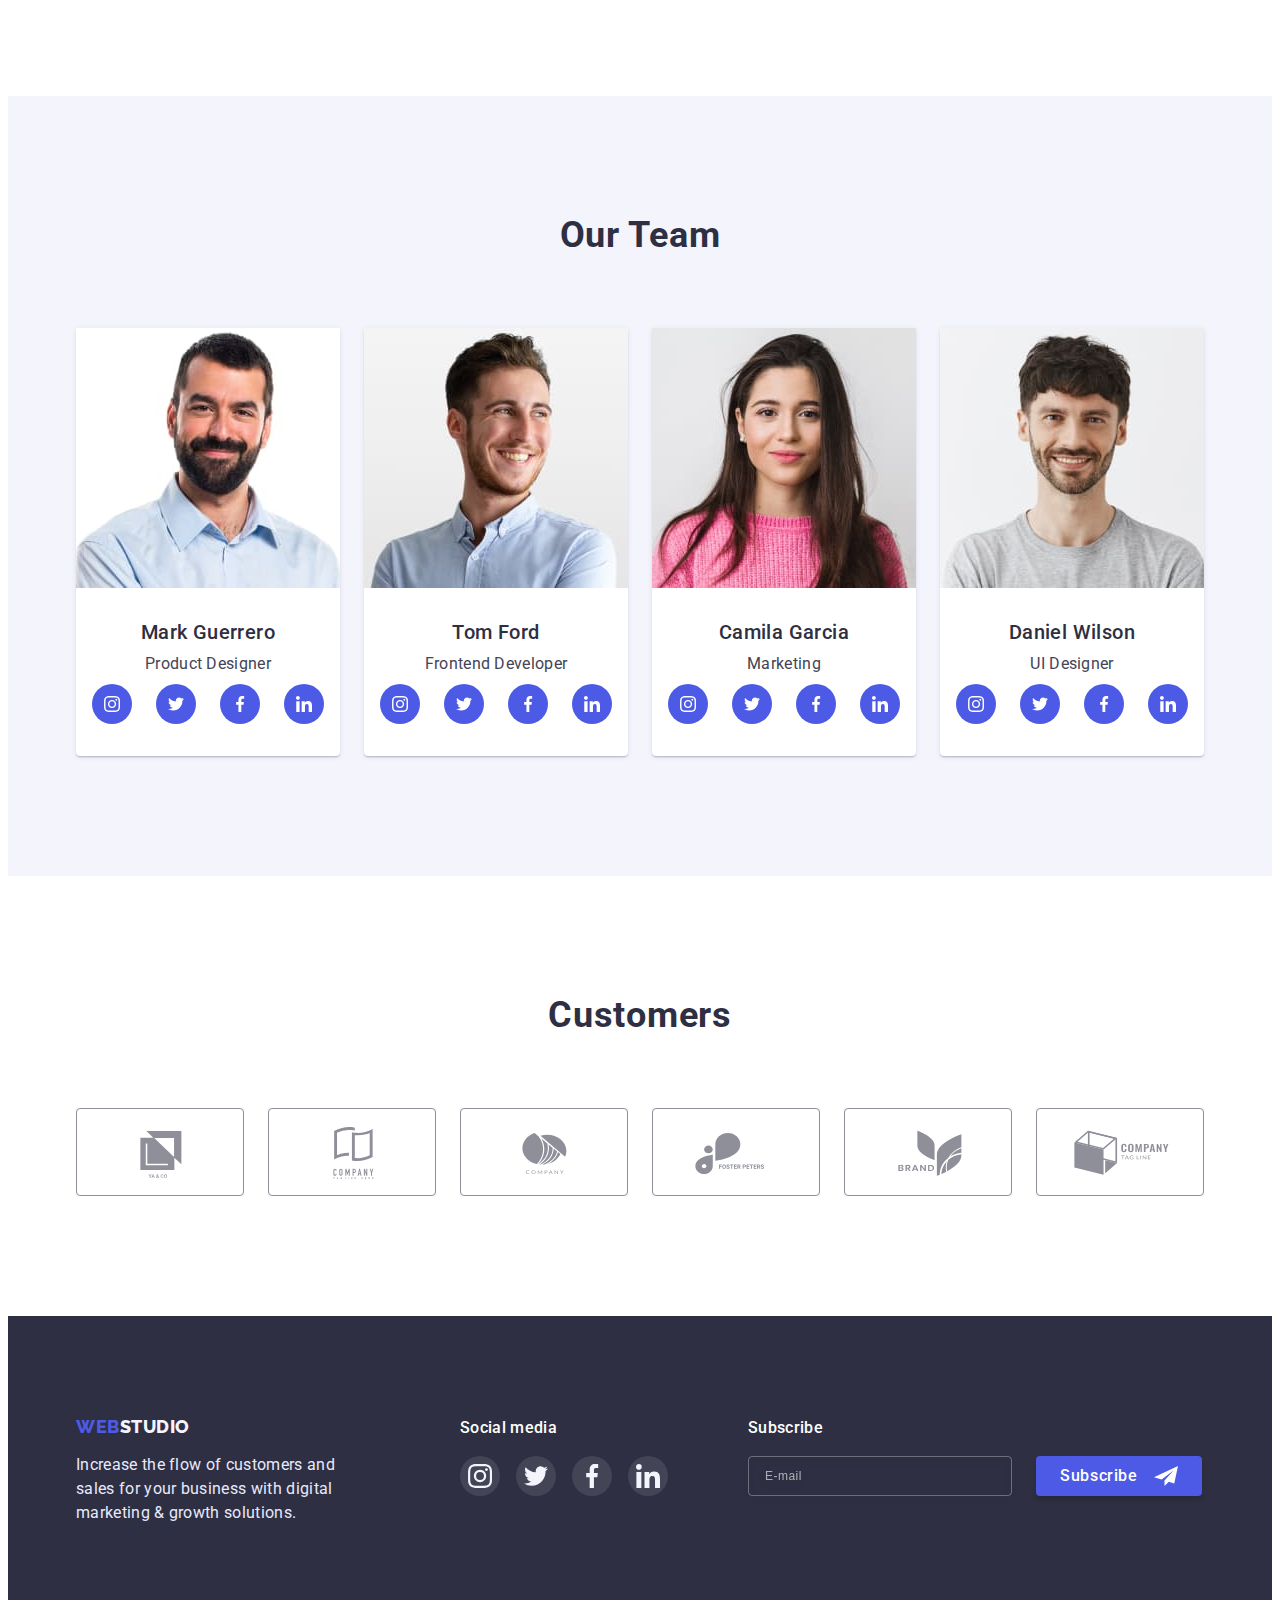
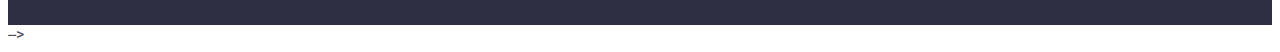
==== commit 836cb81a: "Modul 7" ====
--- a/index.html
+++ b/index.html
@@ -17,6 +17,10 @@
       crossorigin="anonymous"
       referrerpolicy="no-referrer" />
     <link rel="stylesheet" href="./css/styles.css" />
+    <link rel="stylesheet" href="./css/mobile-styles.css">
+    <link rel="stylesheet" href="./css/tablet-styles.css">
+    <link rel="stylesheet" href="./css/desktop-styles.css">
+    
   </head>
   <body>
     <!-- HEADER -->
@@ -52,6 +56,86 @@
             </li>
           </ul>
         </address>
+        <button class="menu-open-btn" type="button" data-menu-open>
+          <svg class="menu-open-icon" width="32" height="22">
+            <use href="./images/icons.svg#icon-charm-menu-hamburger">
+            </use>
+          </svg>
+        </button>
+      </div>
+
+      <!-- DROPDOWN MENU -->
+      <div class="dropdown-menu is-hidden" data-menu>
+        <div class="dropdown-menu-wrapper">
+          <div>
+            <button type="button" class="menu-close-btn" data-menu-close>
+              <svg class="close-btn-icon" width="8" height="8">
+                <use href="./images/icons.svg#modal-Close-Btn"></use>
+              </svg>
+            </button>
+            <ul class="menu-nav-list">
+              <li class="list menu-item">
+                <a href="./index.html" class="link menu-link current">Studio</a>
+              </li>
+              <li class="list menu-item">
+                <a href="./portfolio.html" class="link menu-link">Portfolio</a>
+              </li>
+              <li class="list menu-item">
+                <a href="" class="link menu-link">Contacts</a>
+              </li>
+            </ul>
+          </div>
+          
+          <div>
+            <address>
+              <ul class="menu-address-list">
+                <li class="list menu-tel">
+                  <a href="tel:+110001111111" class="link menu-tel-link">
+                    +11 (000) 111-11-11
+                  </a>
+                </li>
+                <li class="list menu-e-address">
+                  <a href="mailto:info@devstudio.com" class="link menu-e-address-link">
+                    info@devstudio.com
+                  </a>
+                </li>
+                
+              </ul>
+            </address>
+    
+            <ul class="menu-soc-list list">
+              <li class="menu-soc-item">
+                <a href="" class="menu-soc-link link">
+                  <svg class="menu-soc-icon">
+                    <use href="./images/icons.svg#icon-instagram"></use>
+                  </svg>
+                </a>
+              </li>
+              <li class="menu-soc-item">
+                <a href="" class="menu-soc-link link">
+                  <svg class="menu-soc-icon" width="24" height="24">
+                    <use href="./images/icons.svg#icon-twitter"></use>
+                  </svg>
+                </a>
+              </li>
+              <li class="menu-soc-item">
+                <a href="" class="menu-soc-link link">
+                  <svg class="menu-soc-icon" width="24" height="24">
+                    <use href="./images/icons.svg#icon-facebook"></use>
+                  </svg>
+                </a>
+              </li>
+              <li class="menu-soc-item">
+                <a href="" class="menu-soc-link link">
+                  <svg class="menu-soc-icon" width="24" height="24">
+                    <use href="./images/icons.svg#icon-linkedin"></use>
+                  </svg>
+                </a>
+              </li>
+            </ul>
+          </div>
+        </div>
+        
       </div>
     </header>
 
@@ -113,18 +197,21 @@
           <ul class="product-section-list">
             <li class="list">
               <img
+              srcset="./images/item-one.jpg 1x, ./images/item-one-x2.jpg 2x"
                 src="./images/item-one.jpg"
                 alt="Monitor with the opend page of the blog"
                 width="360" />
             </li>
             <li class="list">
               <img
+              srcset="./images/item-two.jpg 1x, ./images/item-two-x2.jpg 2x"
                 src="./images/item-two.jpg"
                 alt="Several screens of the chats of the phone"
                 width="360" />
             </li>
             <li class="list">
               <img
+              srcset="./images/item-three.jpg 1x, ./images/item-three-x2.jpg 2x"
                 src="./images/item-three.jpg"
                 alt="Computer on the background of the phone"
                 width="360" />
@@ -140,6 +227,7 @@
           <ul class="team-list">
             <li class="list team-item">
               <img
+              srcset="./images/mark-guerrero.jpg 1x, ./images/mark-guerrero-x2.jpg 2x"
                 src="./images/mark-guerrero.jpg"
                 alt="Smiling man with short hair, beard and blue shirt"
                 width="264" />
@@ -180,6 +268,7 @@
             </li>
             <li class="list team-item">
               <img
+              srcset="./images/tom-ford.jpg 1x, ./images/tom-ford-x2.jpg 2x"
                 src="./images/tom-ford.jpg"
                 alt="Wide smiling man with middle brown hair, beard and blue shirt"
                 width="264" />
@@ -220,6 +309,7 @@
             </li>
             <li class="list team-item">
               <img
+              srcset="./images/camila-garcia.jpg 1x, ./images/camila-garcia-x2.jpg 2x"
                 src="./images/camila-garcia.jpg"
                 alt="Young pretty woman with long dark hair and in a pink sweater"
                 width="264" />
@@ -260,6 +350,7 @@
             </li>
             <li class="list team-item">
               <img
+              srcset="./images/daniel-wilson.jpg 1x, ./images/daniel-wilson-x2.jpg 2x"
                 src="./images/daniel-wilson.jpg"
                 alt="Smiling young man with thick short hair, beard and grey T-shirt"
                 width="264" />
@@ -404,8 +495,7 @@
         <div class="footer-wrap">
           <p class="footer-subtitle">Subscribe</p>
           <form class="subscribe-wrap">
-            <input
-              class="subscribe-input"
+            <input class="subscribe-input"
               type="email"
               name="sub-mail"
               id="sub-mail"
@@ -419,7 +509,8 @@
           </form>
         </div>
       </div>
-    </footer>
+    </footer> -->
+
     <!----------------------- MODAL ----------------------->
     <div class="backdrop is-hidden" data-modal>
       <div class="modal">
@@ -479,8 +570,10 @@
               class="checkbox-policy hidden"
               required />
             <label class="checkbox-lable" for="policy">
-              I accept the terms and conditions of the&nbsp;
-              <a class="checkbox-link" href="">Privacy Policy</a>
+              <span>
+                I accept the terms and conditions of the&nbsp;
+                <a class="checkbox-link" href="">Privacy Policy</a>
+              </spa>
             </label>
           </div>
           <button class="submit-btn" type="submit">Send</button>
@@ -489,5 +582,6 @@
     </div>
 
     <script src="./js/modal.js"></script>
+    <script src="./js/menu.js"></script>
   </body>
 </html>
--- a/css/styles.css
+++ b/css/styles.css
@@ -49,7 +49,7 @@
 
 img {
   display: block;
-  max-width: 100%;
+  width: 100%;
   height: auto;
 }
 
@@ -75,7 +75,9 @@
   clip-path: inset(50%);
   margin: -1px;
 }
-
+.no-scroll {
+  overflow: hidden;
+}
 /* -----------------HEADER----------------- */
 .header {
   border-bottom: 1px solid var(--decor-color);
@@ -102,7 +104,6 @@
   color: var(--dark-color);
   text-transform: uppercase;
   letter-spacing: 0.03em;
-  margin-right: 76px;
   display: block;
   padding: 24px 0;
 }
@@ -152,11 +153,9 @@
   display: flex;
   gap: 40px;
 }
-
 .address-list-item {
   min-width: 151px;
 }
-
 .address-link {
   font-style: normal;
   color: var(--main-text-color);
@@ -168,13 +167,120 @@
   transition-duration: var(--duration);
   transition-timing-function: var(--main-timing-function);
 }
-
 .address-link:hover,
 .address-link:focus,
 .address-link:active {
   color: var(--pressed-state-color);
 }
-
+.menu-open-btn {
+  background-color: transparent;
+  border: none;
+}
+.menu-open-icon {
+  stroke: var(--dark-color);
+}
+
+/* --------------DROPDOWN MENU --------------*/
+.dropdown-menu {
+  position: fixed;
+  z-index: 1;
+  top: 0;
+  width: 100%;
+  height: 100%;
+  background-color: var(--white-color);
+  box-shadow: 0px 2px 1px rgba(46, 47, 66, 0.08),
+    0px 1px 1px rgba(46, 47, 66, 0.16), 0px 1px 6px rgba(46, 47, 66, 0.08);
+  padding: 24px 24px 40px 40px;
+}
+.dropdown-menu-wrapper {
+  max-width: 428px;
+  height: 100%;
+  display: flex;
+  flex-direction: column;
+  justify-content: space-between;
+  overflow-y: auto;
+}
+.menu-close-btn {
+  width: 24px;
+  height: 24px;
+  border-radius: 50%;
+  background-color: var(--decor-color);
+  border: 1px solid rgba(0, 0, 0, 0.1);
+  display: flex;
+  align-items: center;
+  justify-content: center;
+  margin-left: auto;
+  padding: 0;
+  margin-bottom: 32px;
+}
+.menu-nav-list {
+  display: flex;
+  flex-direction: column;
+  gap: 40px;
+  margin-bottom: 44px;
+}
+.link.menu-link {
+  font-weight: 700;
+  font-size: 36px;
+  line-height: 1.11;
+  letter-spacing: var(--main-letter-spacing);
+  text-transform: capitalize;
+  color: var(--dark-color);
+}
+.menu-link.current {
+  color: var(--primary-brand-color);
+}
+.menu-address-list {
+  display: flex;
+  gap: 40px;
+  flex-direction: column;
+  margin-bottom: 48px;
+}
+.menu-tel-link {
+  font-style: normal;
+  font-weight: 700;
+  font-size: 24px;
+  line-height: 1.11;
+  letter-spacing: var(--main-letter-spacing);
+  text-transform: capitalize;
+  color: var(--primary-brand-color);
+}
+.menu-e-address-link {
+  font-weight: 500;
+  font-size: 20px;
+  line-height: 1.2;
+  letter-spacing: var(--main-letter-spacing);
+  color: var(--main-text-color);
+  font-style: normal;
+}
+.menu-soc-list {
+  display: flex;
+  gap: 40px;
+}
+.menu-soc-item {
+  width: 34px;
+  height: 34px;
+}
+.menu-soc-icon {
+  width: 20px;
+  height: 20px;
+}
+.menu-soc-link {
+  width: 100%;
+  height: 100%;
+  border-radius: 50%;
+  display: flex;
+  justify-content: center;
+  align-items: center;
+  background-color: var(--primary-brand-color);
+  fill: var(--white-color);
+  transition-property: background-color;
+  transition-duration: var(--duration);
+  transition-timing-function: var(--main-timing-function);
+}
+.menu-soc-icon {
+  fill: var(--white-color);
+}
 /* -----------------HERO----------------- */
 .section-black {
   background-color: rgba(46, 47, 66, 0.7);
@@ -182,7 +288,7 @@
       rgba(46, 47, 66, 0.7),
       rgba(46, 47, 66, 0.7)
     ),
-    url(../images/people-office.jpg);
+    url(../images/people-office-mobile.jpg);
   background-repeat: no-repeat;
   background-size: cover;
   background-position: center;
@@ -190,6 +296,17 @@
   padding: 188px 0px;
   margin: 0 auto;
   max-width: 1440px;
+}
+@media (min-device-pixel-ratio: 2),
+  (min-resolution: 192dpi),
+  (min-resolution: 2dppx) {
+  .section-black {
+    background-image: linear-gradient(
+        rgba(46, 47, 66, 0.7),
+        rgba(46, 47, 66, 0.7)
+      ),
+      url(../images/people-office-mobile-x2.jpg);
+  }
 }
 .hero-title {
   color: var(--white-color);
@@ -224,10 +341,8 @@
 /* -----------------SECTION GENERAL SETTINGS----------------- */
 .container {
   width: 100%;
-  max-width: 1158px;
   padding: 0 15px;
   margin: 0 auto;
-  /* outline: 2px solid red; */
 }
 
 .section-title {
@@ -256,43 +371,27 @@
 
 /* -----------------FEATURE SECTION----------------- */
 .feature-section {
-  padding-top: 120px;
-  padding-bottom: 180px;
-}
-.feature-list {
-  display: flex;
-  gap: 24px;
+  padding-top: 96px;
+  padding-bottom: 96px;
 }
 .feature-list > .list {
-  width: calc((100%-3 * 24) / 4);
-}
-.feature-item::before {
-  content: "";
-  display: inline-block;
-  width: 100%;
-  height: 100%;
-  background-color: var(--light-color);
-  border-radius: 4px;
-  margin-bottom: 8px;
-  background-image: url("../images/antenna.svg");
-  background-repeat: no-repeat;
-  background-position: center;
-}
-.feature-item.punct::before {
-  background-image: url("../images/clock.svg");
-}
-.feature-item.dil::before {
-  background-image: url("../images/diagram.svg");
-}
-.feature-item.tech::before {
-  background-image: url("../images/astronaut.svg");
+  width: 100%;
+}
+.feature-item > .subtitle {
+  font-weight: 700;
+  font-size: 36px;
+  line-height: 1.11;
+  text-align: center;
+}
+.feature-item > .section-text {
+  font-weight: 500;
 }
 
 /* -----------------WHAT WE ARE DOING SECTION----------------- */
 .product-section {
+  display: none;
   padding: 60px 0 120px 0;
 }
-
 .product-section-list {
   display: flex;
   gap: 24px;
@@ -301,28 +400,24 @@
 /* -----------------TEAM SECTION----------------- */
 .team-section {
   background-color: var(--light-color);
-  padding: 120px 0 110px 0;
-}
-
+  padding: 96px 0 128px;
+}
 .team-item {
   background-color: var(--white-color);
-  max-width: 264px;
+  width: 100%;
   text-align: center;
   box-shadow: 0px 1px 6px rgba(46, 47, 66, 0.08),
     0px 1px 1px rgba(46, 47, 66, 0.16), 0px 2px 1px rgba(46, 47, 66, 0.08);
   border-radius: 0px 0px 4px 4px;
 }
-
+.team-item:not(:last-child) {
+  margin-bottom: 64px;
+}
 .team-item-container {
   padding: 32px 16px;
 }
-
 .team-item-container > .section-text {
   margin-bottom: 8px;
-}
-.team-list {
-  display: flex;
-  gap: 24px;
 }
 .team-soc-list {
   display: flex;
@@ -352,14 +447,17 @@
 
 /* -----------------CUSTOMERS----------------- */
 .customer-section {
-  padding: 130px 0 120px 0;
+  padding: 96px 0;
 }
 .customer-list {
   display: flex;
-  gap: 24px;
+  gap: 16px;
+  row-gap: 72px;
+  flex-wrap: wrap;
+  justify-content: center;
 }
 .customer-item {
-  width: 168px;
+  width: calc((100% - 16px) / 2);
   height: 88px;
 }
 .customer-link {
@@ -374,7 +472,6 @@
   transition-duration: var(--duration);
   transition-timing-function: var(--main-timing-function);
 }
-
 .customer-icon {
   fill: #8e8f99;
   transition-property: fill;
@@ -392,22 +489,12 @@
 .footer-section {
   margin: 0;
   background-color: var(--dark-color);
-  padding: 100px 0 100px 0;
-}
-.footer-container {
-  display: flex;
-  justify-content: flex-end;
+  padding: 96px 0;
 }
 .footer-wrap {
-  margin-right: 80px;
-}
-.footer-wrap:first-child {
-  margin-right: 120px;
-}
-.footer-wrap:last-child {
-  margin-right: 0;
-}
-
+  text-align: center;
+  margin-bottom: 72px;
+}
 .footer-logo {
   display: inline-block;
   color: var(--light-color);
@@ -422,7 +509,9 @@
   color: var(--decor-color);
   line-height: 1.5;
   letter-spacing: var(--main-letter-spacing);
-  max-width: 264px;
+  max-width: 268px;
+  margin: 0 auto 72px;
+  text-align: left;
 }
 .footer-subtitle {
   margin-bottom: 16px;
@@ -458,13 +547,8 @@
   background-color: #31d0aa;
   outline: none;
 }
-.subscribe-wrap {
-  position: relative;
-  display: flex;
-  gap: 24px;
-}
 .subscribe-input {
-  width: 264px;
+  width: 100%;
   height: 40px;
   border: 1px solid rgba(255, 255, 255, 0.3);
   filter: drop-shadow(0px 4px 4px rgba(0, 0, 0, 0.15));
@@ -480,6 +564,7 @@
   letter-spacing: 0.04em;
   color: rgba(255, 255, 255, 0.6);
   outline: none;
+  margin-bottom: 16px;
 }
 .subscribe-input:is(:hover, :focus) {
   border: 1px solid var(--primary-brand-color);
@@ -510,7 +595,7 @@
   transition-timing-function: var(--main-timing-function);
   display: flex;
   gap: 16px;
-  /* outline: none; */
+  margin: 0 auto;
 }
 .subscribe-btn:hover,
 .subscribe-btn:focus {
@@ -646,13 +731,15 @@
   position: absolute;
   top: 50%;
   left: 50%;
+  margin-top: 48px;
   background-color: var(--modal-bcg);
   box-shadow: 0px 1px 1px rgba(0, 0, 0, 0.14), 0px 1px 3px rgba(0, 0, 0, 0.12),
     0px 2px 1px rgba(0, 0, 0, 0.2);
   border-radius: 4px;
-  width: 408px;
-  min-height: 576px;
+  width: calc(100% - 2 * 18px);
+  min-height: 586px;
   padding: 24px;
+  overflow-y: auto;
   transition-property: transform;
   transform: translate(-50%, -50%) scale(1) rotate(0);
   transition-duration: var(--duration);
@@ -686,6 +773,15 @@
   opacity: 0;
   visibility: hidden;
   pointer-events: none;
+}
+.modal-title {
+  margin-bottom: 16px;
+  font-size: 14px;
+  font-weight: 500;
+  line-height: 1.5;
+  letter-spacing: 0.02em;
+  color: var(--dark-color);
+  text-align: center;
 }
 .form {
   display: flex;
@@ -733,7 +829,6 @@
   position: relative;
   width: 100%;
 }
-
 .modal-input-icon {
   position: absolute;
   background-color: transparent;
@@ -758,14 +853,6 @@
   height: 120px;
 }
 
-.modal-title {
-  margin-bottom: 16px;
-  font-weight: 500;
-  line-height: 1.5;
-  letter-spacing: 0.02em;
-  color: var(--dark-color);
-  text-align: center;
-}
 .modal-label {
   margin-bottom: 4px;
   font-size: 12px;
@@ -798,12 +885,7 @@
 .policy-block {
   margin-bottom: 24px;
 }
-/* .policy-block input[type="checkbox"] {
-  width: 16px;
-  height: 16px;
-  border: 1.25px solid var(--dark-color);
-  border-radius: 2px;
-} */
+
 .checkbox-lable {
   font-weight: 400;
   font-size: 12px;
@@ -820,6 +902,7 @@
   border: 1.25px solid var(--dark-color);
   border-radius: 2px;
   margin-right: 8px;
+  flex-shrink: 0;
 }
 .checkbox-policy:checked + .checkbox-lable::before {
   background-color: var(--pressed-state-color);
--- a/css/mobile-styles.css
+++ b/css/mobile-styles.css
@@ -0,0 +1,53 @@
+@media screen and (min-width: 480px) {
+  .container {
+    max-width: 426px;
+  }
+  .menu-soc-item {
+    width: 40px;
+    height: 40px;
+  }
+  .menu-soc-icon {
+    width: 24px;
+    height: 24px;
+  }
+  .menu-tel-link {
+    font-size: 36px;
+  }
+  .team-item:not(:last-child) {
+    margin-bottom: 72px;
+  }
+  .modal {
+    width: 392px;
+    transform: translate(-50%, -50%) scale(1) rotate(0);
+  }
+  .modal-title {
+    font-size: 16px;
+  }
+}
+
+@media screen and (max-width: 767px) {
+  .nav-list,
+  .address-list {
+    display: none;
+  }
+  .hero-title {
+    font-size: 36px;
+    line-height: 1.11;
+    margin-bottom: 72px;
+  }
+  .feature-item:not(:last-child) {
+    margin-bottom: 72px;
+  }
+  .customer-item:nth-child(n + 5) {
+    margin-bottom: 0;
+  }
+  .team-section > .container {
+    max-width: 294px;
+  }
+}
+
+@media screen and (max-width: 1199px) {
+  .logo {
+    line-height: 1.17;
+  }
+}
--- a/css/tablet-styles.css
+++ b/css/tablet-styles.css
@@ -0,0 +1,124 @@
+@media screen and (min-width: 768px) {
+  .container {
+    max-width: 582px;
+  }
+  .dropdown-menu,
+  .menu-open-btn {
+    display: none;
+  }
+  .section-black {
+    background-image: linear-gradient(
+        rgba(46, 47, 66, 0.7),
+        rgba(46, 47, 66, 0.7)
+      ),
+      url(../images/people-office-tablet.jpg);
+  }
+
+  @media (min-device-pixel-ratio: 2),
+    (min-resolution: 192dpi),
+    (min-resolution: 2dppx) {
+    .section-black {
+      background-image: linear-gradient(
+          rgba(46, 47, 66, 0.7),
+          rgba(46, 47, 66, 0.7)
+        ),
+        url(../images/people-office-tablet-x2.jpg);
+    }
+  }
+  .hero-title {
+    margin-bottom: 40px;
+  }
+  .logo {
+    margin-right: 120px;
+  }
+  .feature-section > .container,
+  .header > .container {
+    max-width: 766px;
+  }
+  .feature-list {
+    display: flex;
+    gap: 24px;
+    flex-wrap: wrap;
+    row-gap: 72px;
+  }
+  .feature-list > .list {
+    width: calc((100% - 24px) / 2);
+  }
+  .feature-item > .subtitle {
+    text-align: left;
+  }
+  .team-section {
+    padding: 96px 0 104px;
+  }
+  .team-list {
+    display: flex;
+    gap: 24px;
+    row-gap: 64px;
+    flex-wrap: wrap;
+  }
+  .team-item {
+    width: calc((100% - 24px) / 2);
+  }
+  .team-item:not(:last-child) {
+    margin-bottom: 0;
+  }
+  .customer-item {
+    width: calc((100% - 2 * 24px) / 3);
+  }
+  .customer-list {
+    gap: 24px;
+    row-gap: 72px;
+  }
+  .footer-container {
+    display: flex;
+    flex-wrap: wrap;
+    justify-content: flex-start;
+    gap: 24px;
+  }
+  .subscribe-wrap {
+    position: relative;
+    display: flex;
+    gap: 24px;
+  }
+  .subscribe-input {
+    width: 264px;
+    margin-bottom: 0;
+  }
+  .footer-wrap {
+    margin-bottom: 0;
+    text-align: left;
+  }
+  .footer-container {
+    row-gap: 72px;
+  }
+  .footer-text {
+    margin: 0;
+  }
+  .modal {
+    width: 408px;
+  }
+}
+
+@media screen and (min-width: 768px) and (max-width: 1199px) {
+  .address-list {
+    gap: 6px;
+    flex-wrap: wrap;
+    justify-content: flex-end;
+    padding-top: 24px;
+  }
+  .address-link {
+    padding: 0;
+  }
+  .address-list-item {
+    font-weight: 400;
+    font-size: 12px;
+    line-height: 1.17;
+    letter-spacing: 0.04em;
+  }
+  .feature-item:nth-child(n + 3) {
+    margin-bottom: 0;
+  }
+  .customer-item:nth-child(n + 4) {
+    margin-bottom: 0;
+  }
+}
--- a/css/desktop-styles.css
+++ b/css/desktop-styles.css
@@ -0,0 +1,113 @@
+@media screen and (min-width: 1200px) {
+  .container,
+  .feature-section > .container,
+  .header > .container {
+    max-width: 1158px;
+  }
+  .logo {
+    margin-right: 76px;
+  }
+  .section-black {
+    background-image: linear-gradient(
+        rgba(46, 47, 66, 0.7),
+        rgba(46, 47, 66, 0.7)
+      ),
+      url(../images/people-office.jpg);
+  }
+
+  @media (min-device-pixel-ratio: 2),
+    (min-resolution: 192dpi),
+    (min-resolution: 2dppx) {
+    .section-black {
+      background-image: linear-gradient(
+          rgba(46, 47, 66, 0.7),
+          rgba(46, 47, 66, 0.7)
+        ),
+        url(../images/people-office-x2.jpg);
+    }
+  }
+
+  .hero-title {
+    margin-bottom: 48px;
+  }
+  .feature-section {
+    padding-top: 120px;
+    padding-bottom: 180px;
+  }
+  .feature-list > .list {
+    width: calc((100% - 3 * 24px) / 4);
+  }
+  .feature-item {
+    margin-bottom: 0;
+  }
+  .feature-item > .subtitle {
+    font-weight: 500;
+    font-size: 20px;
+    line-height: 1.2;
+  }
+  .feature-item > .section-text {
+    font-weight: 400;
+  }
+  .feature-item::before {
+    content: "";
+    display: inline-block;
+    width: 100%;
+    height: 100%;
+    background-color: var(--light-color);
+    border-radius: 4px;
+    margin-bottom: 8px;
+    background-image: url("../images/antenna.svg");
+    background-repeat: no-repeat;
+    background-position: center;
+  }
+  .feature-item.punct::before {
+    background-image: url("../images/clock.svg");
+  }
+  .feature-item.dil::before {
+    background-image: url("../images/diagram.svg");
+  }
+  .feature-item.tech::before {
+    background-image: url("../images/astronaut.svg");
+  }
+  .product-section {
+    display: block;
+  }
+  .team-section {
+    padding: 120px 0 120px 0;
+  }
+  .team-item {
+    width: calc((100% - 3 * 24px) / 4);
+  }
+  .customer-list {
+    flex-wrap: nowrap;
+  }
+  .customer-section {
+    padding: 120px 0;
+  }
+  .customer-item {
+    width: calc(100% - 5 * 24px);
+  }
+  .footer-section {
+    padding: 100px 0;
+  }
+  .footer-container {
+    flex-wrap: nowrap;
+    gap: 0;
+  }
+  .footer-wrap {
+    margin-right: 80px;
+  }
+  .footer-wrap:first-child {
+    margin-right: 120px;
+  }
+  .footer-wrap:last-child {
+    margin-right: 0;
+  }
+  .footer-text {
+    max-width: 264px;
+  }
+  .modal {
+    margin-top: 0;
+    height: 584px;
+  }
+}
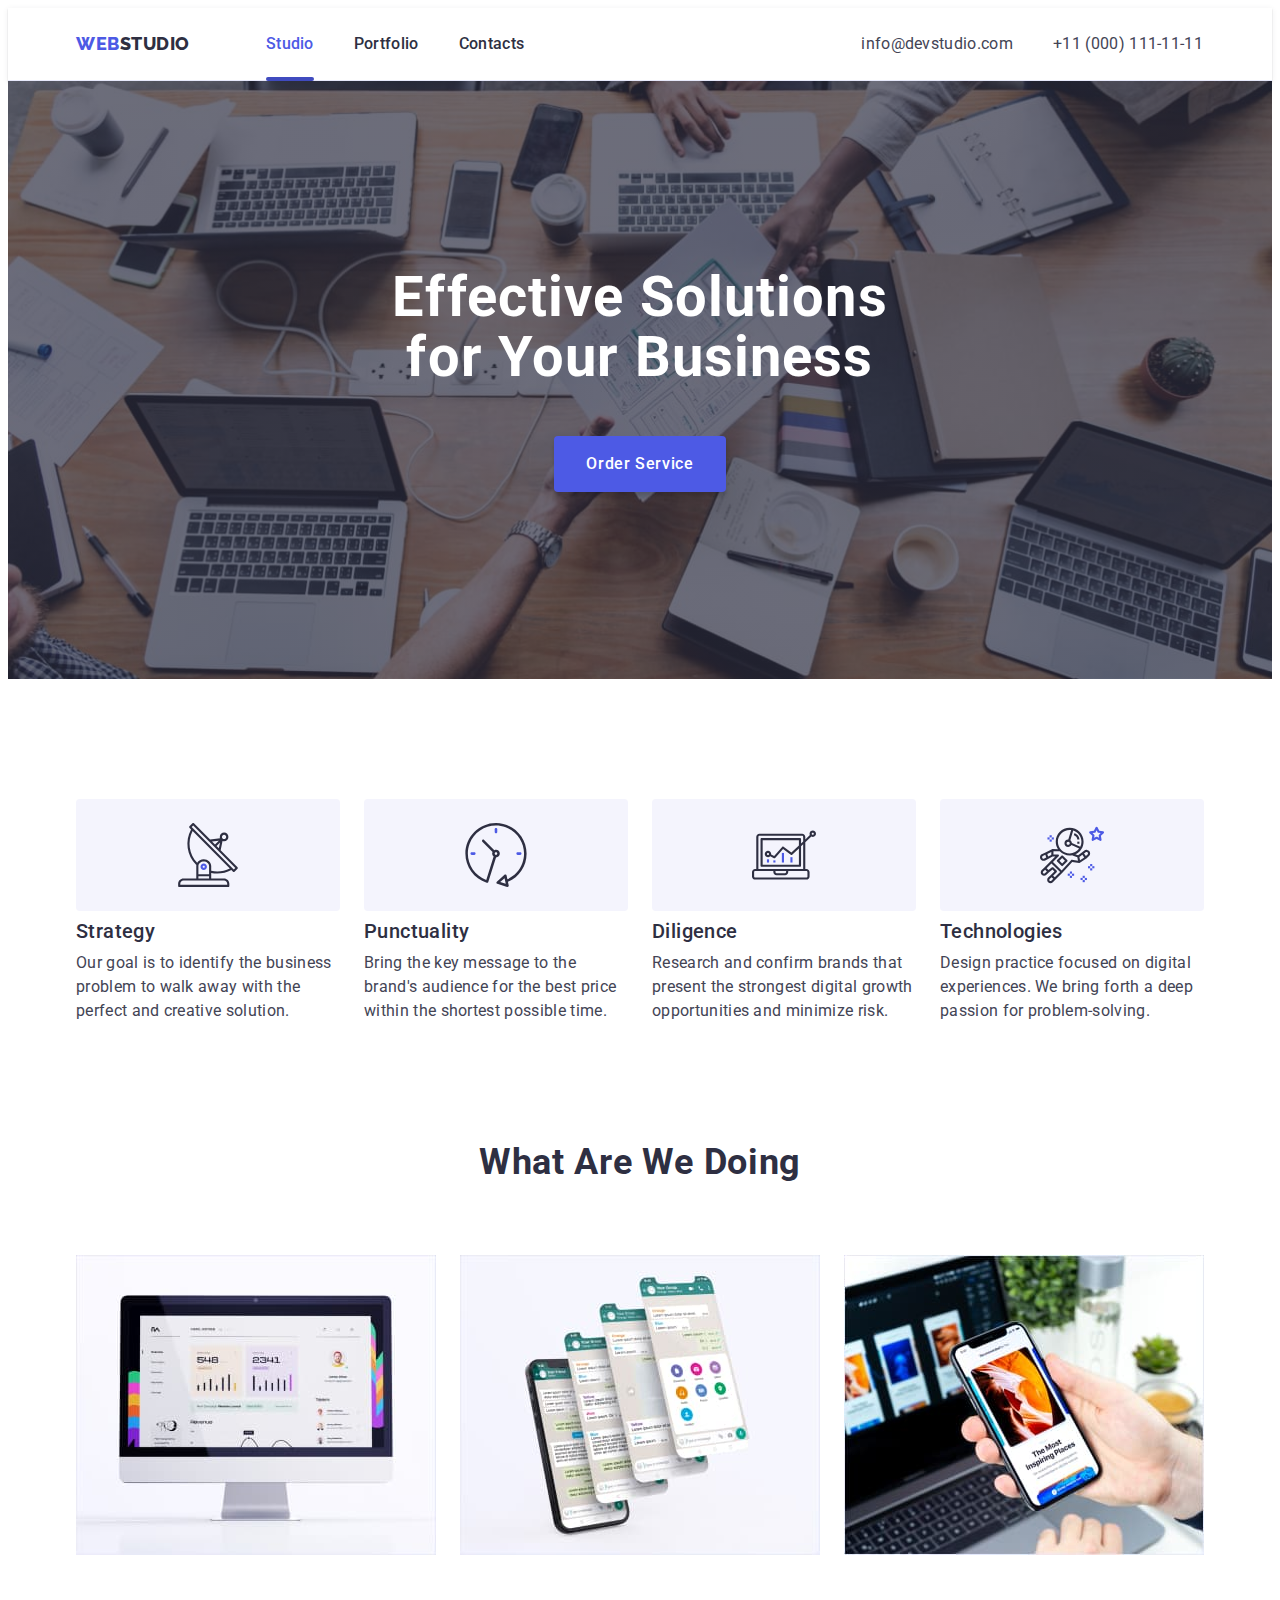
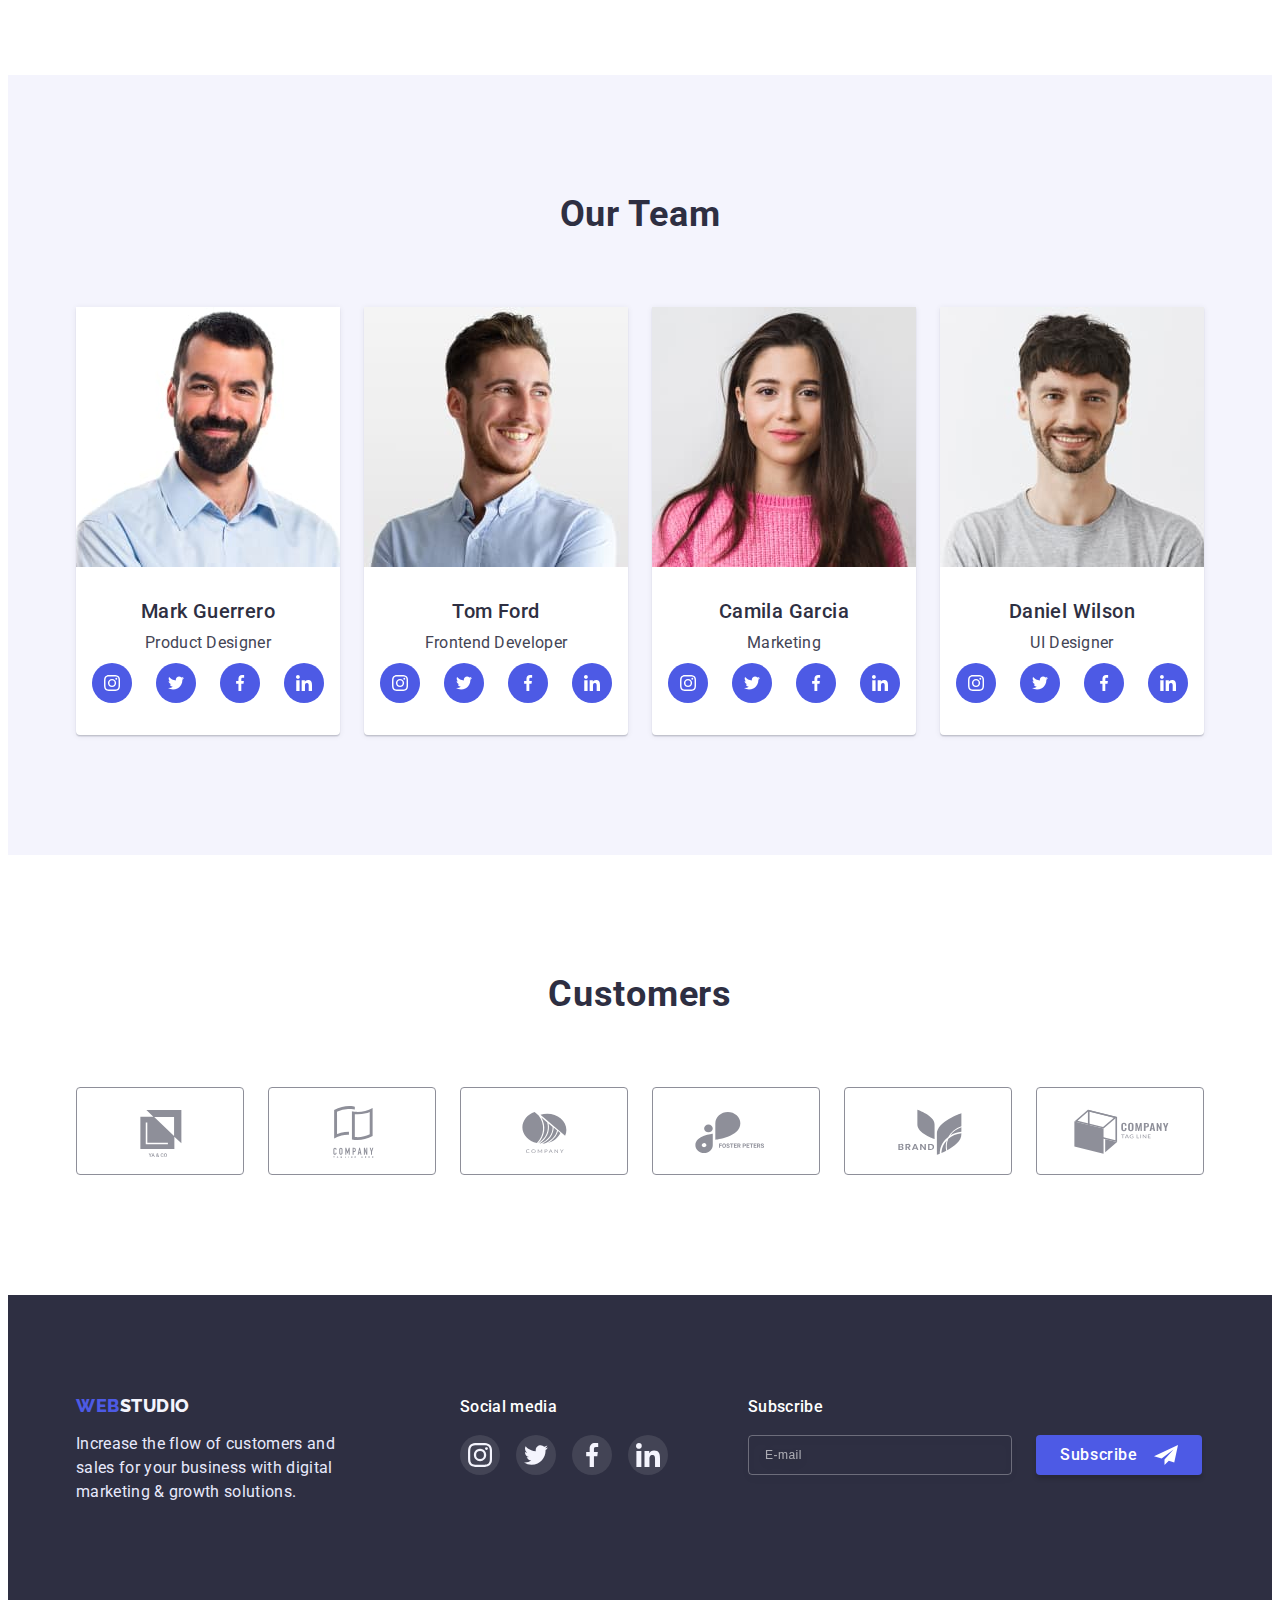
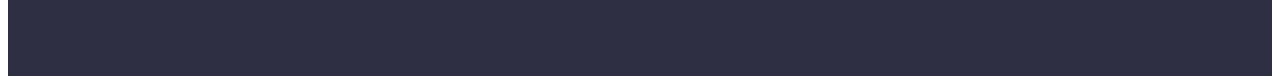
==== commit 3e47826f: "Fixed errors after mentor review" ====
--- a/index.html
+++ b/index.html
@@ -85,9 +85,8 @@
               </li>
             </ul>
           </div>
-          
           <div>
-            <address>
+            <address class="menu-address">
               <ul class="menu-address-list">
                 <li class="list menu-tel">
                   <a href="tel:+110001111111" class="link menu-tel-link">
@@ -99,10 +98,8 @@
                     info@devstudio.com
                   </a>
                 </li>
-                
               </ul>
             </address>
-    
             <ul class="menu-soc-list list">
               <li class="menu-soc-item">
                 <a href="" class="menu-soc-link link">
@@ -509,7 +506,7 @@
           </form>
         </div>
       </div>
-    </footer> -->
+    </footer>
 
     <!----------------------- MODAL ----------------------->
     <div class="backdrop is-hidden" data-modal>
@@ -573,7 +570,7 @@
               <span>
                 I accept the terms and conditions of the&nbsp;
                 <a class="checkbox-link" href="">Privacy Policy</a>
-              </spa>
+              </span>
             </label>
           </div>
           <button class="submit-btn" type="submit">Send</button>
--- a/css/styles.css
+++ b/css/styles.css
@@ -217,7 +217,7 @@
   display: flex;
   flex-direction: column;
   gap: 40px;
-  margin-bottom: 44px;
+  margin-bottom: 48px;
 }
 .link.menu-link {
   font-weight: 700;
@@ -230,11 +230,13 @@
 .menu-link.current {
   color: var(--primary-brand-color);
 }
+.menu-address {
+  margin-bottom: 48px;
+}
 .menu-address-list {
   display: flex;
   gap: 40px;
   flex-direction: column;
-  margin-bottom: 48px;
 }
 .menu-tel-link {
   font-style: normal;
@@ -293,7 +295,7 @@
   background-size: cover;
   background-position: center;
   text-align: center;
-  padding: 188px 0px;
+  padding: 112px 0px;
   margin: 0 auto;
   max-width: 1440px;
 }
@@ -493,6 +495,8 @@
 }
 .footer-wrap {
   text-align: center;
+}
+.footer-wrap:not(:last-child) {
   margin-bottom: 72px;
 }
 .footer-logo {
--- a/css/tablet-styles.css
+++ b/css/tablet-styles.css
@@ -12,6 +12,7 @@
         rgba(46, 47, 66, 0.7)
       ),
       url(../images/people-office-tablet.jpg);
+    padding: 111px 0px 108px;
   }
 
   @media (min-device-pixel-ratio: 2),
--- a/css/desktop-styles.css
+++ b/css/desktop-styles.css
@@ -13,6 +13,7 @@
         rgba(46, 47, 66, 0.7)
       ),
       url(../images/people-office.jpg);
+    padding: 187px 0px;
   }
 
   @media (min-device-pixel-ratio: 2),
@@ -32,7 +33,7 @@
   }
   .feature-section {
     padding-top: 120px;
-    padding-bottom: 180px;
+    padding-bottom: 60px;
   }
   .feature-list > .list {
     width: calc((100% - 3 * 24px) / 4);
@@ -50,9 +51,9 @@
   }
   .feature-item::before {
     content: "";
-    display: inline-block;
+    display: block;
     width: 100%;
-    height: 100%;
+    height: 112px;
     background-color: var(--light-color);
     border-radius: 4px;
     margin-bottom: 8px;
